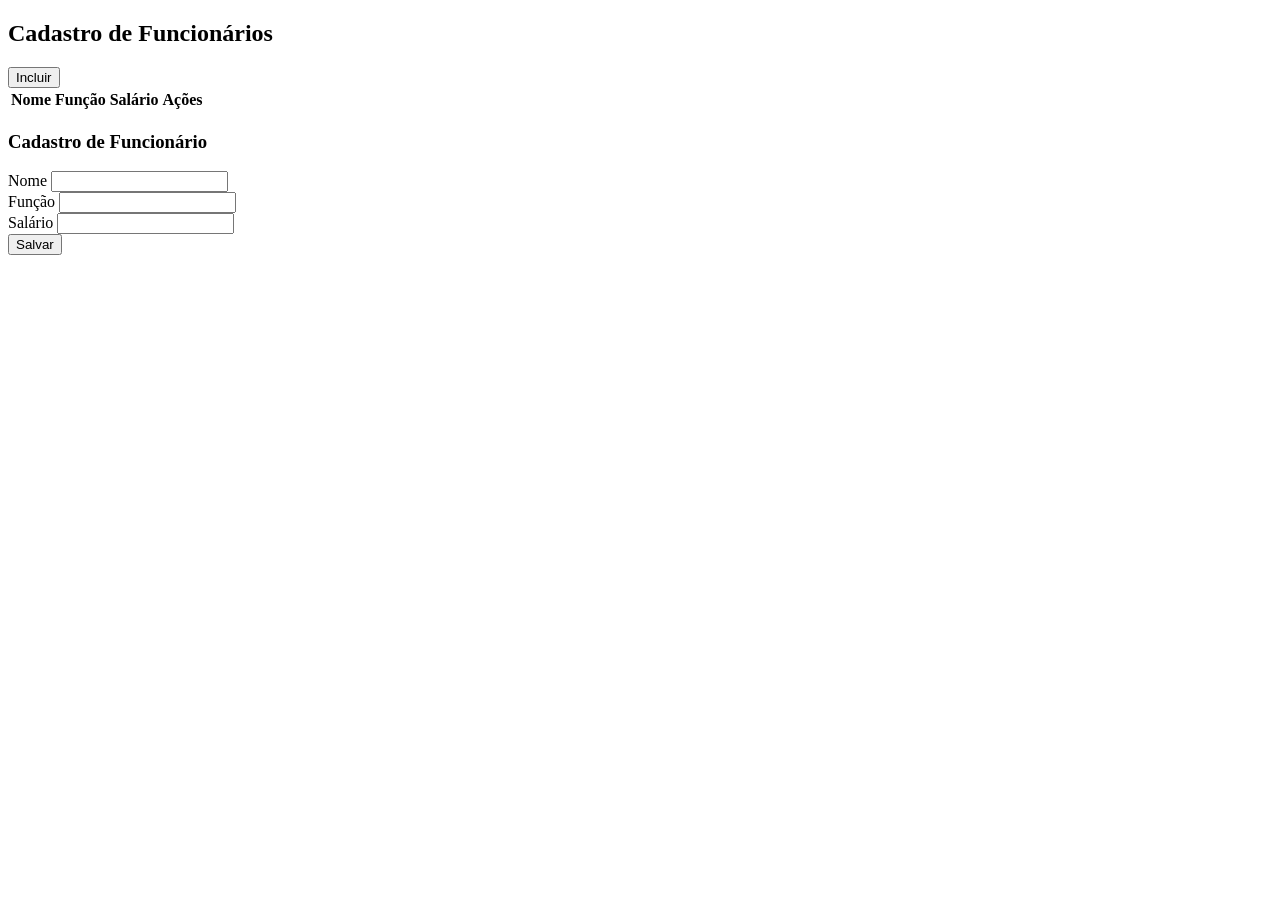
==== index.html @ 12d0dc43 "Add files via upload" ====
<!DOCTYPE html>
<html lang="pt-br">
<head>
    <meta charset="UTF-8">
    <meta name="viewport" content="width=device-width, initial-scale=1.0">
    <title>Cadastro de Funcionários</title>
    
 
  <link rel="stylesheet" href="style.css">
</head>
<body>

  <div class="container">
    <div class="topo">
      <h2>Cadastro de Funcionários</h2>
      <button class="btn" onclick="abrirModal()">
        Incluir
      </button>
    </div>

    <table>
      <thead>
        <tr>
          <th>Nome</th>
          <th>Função</th>
          <th>Salário</th>
          <th>Ações</th>
        </tr>
      </thead>

      <tbody id="tabelaFuncionarios"></tbody>
    </table>
  </div>

  <!-- Modal -->
  <div class="modal" id="modal">
    <div class="modal-content">

      <h3>Cadastro de Funcionário</h3>

      <div class="input-group">
        <label>Nome</label>
        <input type="text" id="nome">
      </div>

      <div class="input-group">
        <label>Função</label>
        <input type="text" id="funcao">
      </div>

      <div class="input-group">
        <label>Salário</label>
        <input type="number" id="salario">
      </div>

      <button class="btn salvar" onclick="salvarFuncionario()">
        Salvar
      </button>

    </div>
  </div>

  <script src="script.js"></script>
    
</body>
</html>
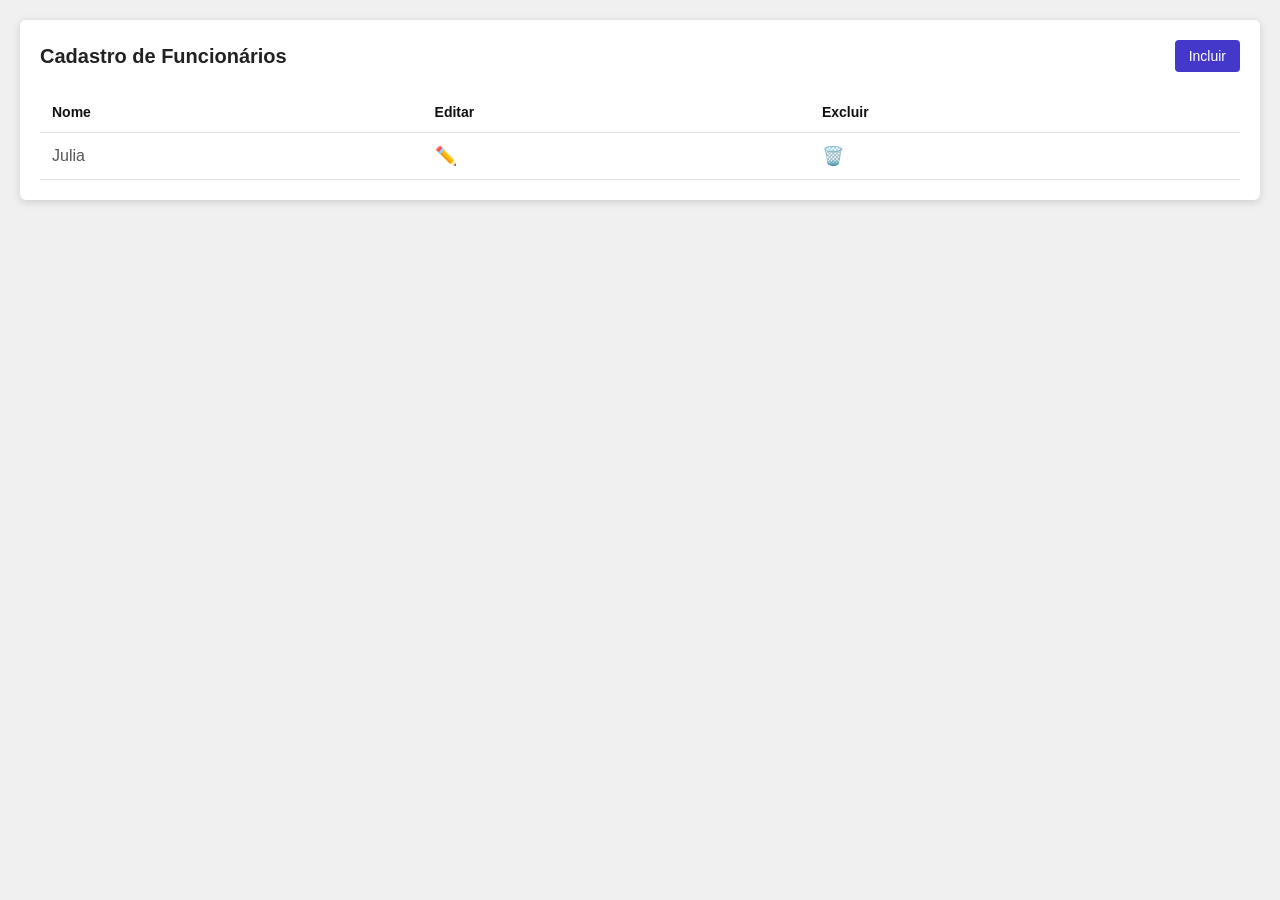
==== commit 4ddc1a52: "Add files via upload" ====
--- a/index.html
+++ b/index.html
@@ -1,19 +1,21 @@
 <!DOCTYPE html>
 <html lang="pt-br">
 <head>
-    <meta charset="UTF-8">
-    <meta name="viewport" content="width=device-width, initial-scale=1.0">
-    <title>Cadastro de Funcionários</title>
-    
- 
-  <link rel="stylesheet" href="style.css">
+  <meta charset="UTF-8">
+  <meta name="viewport" content="width=device-width, initial-scale=1.0">
+  <title>Cadastro de Funcionários</title>
+
+  <link rel="stylesheet" href="index.css">
 </head>
+
 <body>
 
   <div class="container">
+
     <div class="topo">
       <h2>Cadastro de Funcionários</h2>
-      <button class="btn" onclick="abrirModal()">
+
+      <button class="btn-incluir" onclick="abrirModal()">
         Incluir
       </button>
     </div>
@@ -22,45 +24,49 @@
       <thead>
         <tr>
           <th>Nome</th>
-          <th>Função</th>
-          <th>Salário</th>
-          <th>Ações</th>
+          <th>Editar</th>
+          <th>Excluir</th>
         </tr>
       </thead>
 
-      <tbody id="tabelaFuncionarios"></tbody>
+      <tbody id="tabelaFuncionarios">
+        <tr>
+          <td>Julia</td>
+
+          <td class="acoes">
+            <button onclick="editar(this)">✏️</button>
+          </td>
+
+          <td class="acoes">
+            <button onclick="excluir(this)">🗑️</button>
+          </td>
+        </tr>
+      </tbody>
     </table>
+
   </div>
 
   <!-- Modal -->
+
   <div class="modal" id="modal">
+
     <div class="modal-content">
 
-      <h3>Cadastro de Funcionário</h3>
+      <input type="text" id="nome" placeholder="Nome">
 
-      <div class="input-group">
-        <label>Nome</label>
-        <input type="text" id="nome">
-      </div>
+      <input type="text" id="funcao" placeholder="Função">
 
-      <div class="input-group">
-        <label>Função</label>
-        <input type="text" id="funcao">
-      </div>
+      <input type="number" id="salario" placeholder="Salário">
 
-      <div class="input-group">
-        <label>Salário</label>
-        <input type="number" id="salario">
-      </div>
-
-      <button class="btn salvar" onclick="salvarFuncionario()">
+      <button class="btn-salvar" onclick="salvar()">
         Salvar
       </button>
 
     </div>
+
   </div>
 
   <script src="script.js"></script>
-    
+
 </body>
 </html>
--- a/index.css
+++ b/index.css
@@ -0,0 +1,111 @@
+*{
+  margin:0;
+  padding:0;
+  box-sizing:border-box;
+  font-family: Arial, Helvetica, sans-serif;
+}
+
+body{
+  background:#f0f0f0;
+  padding:20px;
+}
+
+.container{
+  background:#fff;
+  border-radius:6px;
+  padding:20px;
+  box-shadow:0 2px 8px rgba(0,0,0,0.15);
+}
+
+.topo{
+  display:flex;
+  justify-content:space-between;
+  align-items:center;
+  margin-bottom:20px;
+}
+
+.topo h2{
+  font-size:20px;
+  color:#222;
+}
+
+.btn-incluir{
+  background:#4338ca;
+  color:#fff;
+  border:none;
+  padding:8px 14px;
+  border-radius:4px;
+  cursor:pointer;
+  font-size:14px;
+}
+
+table{
+  width:100%;
+  border-collapse:collapse;
+}
+
+th,
+td{
+  text-align:left;
+  padding:12px;
+  border-bottom:1px solid #ddd;
+}
+
+th{
+  font-size:14px;
+  color:#111;
+}
+
+td{
+  color:#555;
+}
+
+.acoes button{
+  border:none;
+  background:none;
+  cursor:pointer;
+  font-size:18px;
+  margin-right:10px;
+}
+
+/* MODAL */
+
+.modal{
+  position:fixed;
+  top:0;
+  left:0;
+  width:100%;
+  height:100%;
+  background:rgba(0,0,0,0.4);
+  display:none;
+  justify-content:center;
+  align-items:center;
+}
+
+.modal-content{
+  background:#fff;
+  width:400px;
+  padding:30px;
+  border-radius:8px;
+}
+
+.modal-content input{
+  width:100%;
+  border:none;
+  border-bottom:1px solid #999;
+  margin-bottom:25px;
+  padding:10px 5px;
+  outline:none;
+  font-size:14px;
+}
+
+.btn-salvar{
+  width:100%;
+  background:#4338ca;
+  color:#fff;
+  border:none;
+  padding:10px;
+  border-radius:20px;
+  cursor:pointer;
+  font-size:14px;
+}
